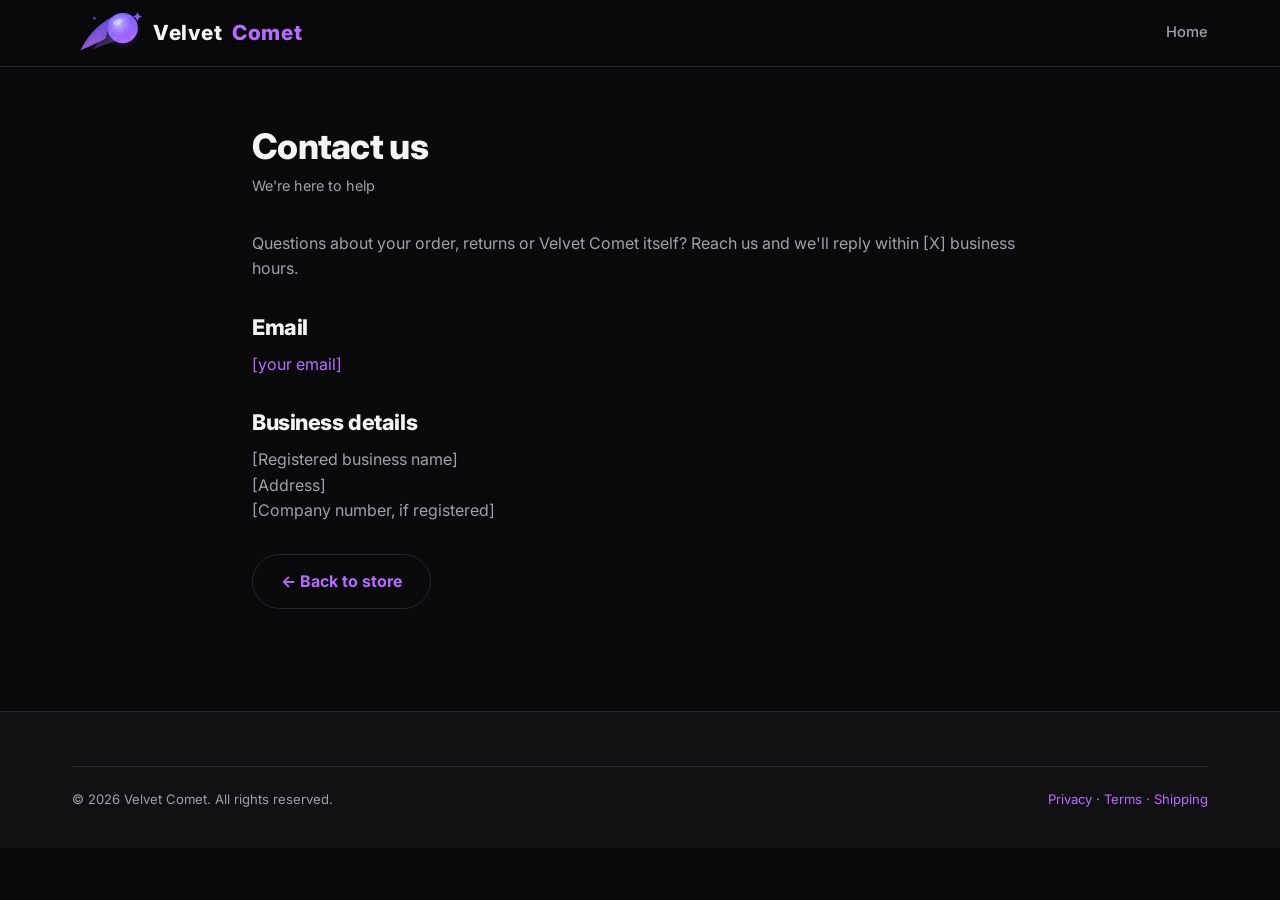
==== contact.html @ bc66ba9e "Velvet Comet store: initial deploy Co-Authored-By: Claude Opus 4.8 (1M context) <noreply@anthropic.c" ====
<!DOCTYPE html>
<html lang="en">
<head>
<meta charset="UTF-8" />
<meta name="viewport" content="width=device-width, initial-scale=1.0" />
<title>Contact | Velvet Comet</title>
<link rel="preconnect" href="https://fonts.googleapis.com">
<link href="https://fonts.googleapis.com/css2?family=Inter:wght@400;500;600;700;800&display=swap" rel="stylesheet">
<link rel="icon" type="image/svg+xml" href="images/velvet_comet_icon.svg" />
<link rel="stylesheet" href="style.css" />
</head>
<body>
<header class="nav"><div class="container nav-inner">
  <a href="index.html" class="brand"><img class="brand-icon" src="images/velvet_comet_logo.svg" alt="" />Velvet <span>Comet</span></a>
  <nav class="nav-links"><a href="index.html">Home</a></nav>
</div></header>

<main class="doc">
  <h1>Contact us</h1>
  <p class="updated">We're here to help</p>
  <p>Questions about your order, returns or Velvet Comet itself? Reach us and we'll reply within [X] business hours.</p>
  <h2>Email</h2>
  <p><a href="mailto:[your email]">[your email]</a></p>
  <h2>Business details</h2>
  <p>[Registered business name]<br>[Address]<br>[Company number, if registered]</p>
  <p style="margin-top:30px;"><a href="index.html" class="btn btn-ghost">← Back to store</a></p>
</main>

<footer><div class="container"><div class="footer-bottom">
  <span>© 2026 Velvet Comet. All rights reserved.</span>
  <span><a href="privacy.html" style="color:var(--accent-2)">Privacy</a> · <a href="terms.html" style="color:var(--accent-2)">Terms</a> · <a href="shipping-returns.html" style="color:var(--accent-2)">Shipping</a></span>
</div></div></footer>
</body>
</html>
---- style.css ----
/* =========================================================================
   Velvet Comet store - shared styles (multi-product)
   Premium dark theme. Re-skin via --accent / --accent-2.
   ========================================================================= */

:root {
  --bg:#0a0a0c; --bg-soft:#111114; --card:#15151a; --line:#26262e;
  --text:#f4f4f6; --muted:#a0a0ad; --accent:#6c5cff; --accent-2:#b86cff;
  --accent-ink:#fff; --good:#3ddc97; --radius:16px; --maxw:1180px;
  --shadow:0 20px 60px rgba(0,0,0,.45);
  --font:"Inter",system-ui,-apple-system,"Segoe UI",Roboto,Helvetica,Arial,sans-serif;
}
* { box-sizing:border-box; margin:0; padding:0; }
html { scroll-behavior:smooth; -webkit-text-size-adjust:100%; }
body { font-family:var(--font); background:var(--bg); color:var(--text); line-height:1.6; -webkit-font-smoothing:antialiased; overflow-x:hidden; }
img { max-width:100%; display:block; }
a { color:inherit; text-decoration:none; }
.container { width:100%; max-width:var(--maxw); margin:0 auto; padding:0 22px; }
section { padding:72px 0; }
.eyebrow { text-transform:uppercase; letter-spacing:.18em; font-size:.74rem; font-weight:700; color:var(--accent-2); margin-bottom:14px; }
h1,h2,h3 { line-height:1.1; letter-spacing:-.02em; font-weight:800; }
h2 { font-size:clamp(1.8rem,4vw,2.7rem); margin-bottom:14px; }
.lead { color:var(--muted); font-size:1.1rem; max-width:640px; }
.gradient-text { background:linear-gradient(100deg,var(--accent),var(--accent-2)); -webkit-background-clip:text; background-clip:text; color:transparent; }

/* buttons */
.btn { display:inline-flex; align-items:center; justify-content:center; gap:10px; font-weight:700; font-size:1rem; padding:14px 28px; border-radius:999px; border:1px solid transparent; cursor:pointer; transition:transform .15s ease, box-shadow .2s ease, opacity .2s, border-color .2s; white-space:nowrap; font-family:inherit; }
.btn-primary { background:linear-gradient(100deg,var(--accent),var(--accent-2)); color:var(--accent-ink); box-shadow:0 10px 30px rgba(108,92,255,.4); }
.btn-primary:hover { transform:translateY(-2px); box-shadow:0 16px 40px rgba(108,92,255,.55); }
.btn-ghost { background:transparent; border-color:var(--line); color:var(--text); }
.btn-ghost:hover { border-color:var(--accent); }
.btn-lg { padding:17px 38px; font-size:1.06rem; }
.btn-block { width:100%; }

/* announcement + nav */
.announce { background:linear-gradient(100deg,var(--accent),var(--accent-2)); color:#fff; text-align:center; font-size:.85rem; font-weight:600; padding:9px 16px; }
header.nav { position:sticky; top:0; z-index:50; backdrop-filter:blur(14px); background:rgba(10,10,12,.72); border-bottom:1px solid var(--line); }
.nav-inner { display:flex; align-items:center; justify-content:space-between; height:66px; gap:18px; }
.brand { font-weight:800; font-size:1.3rem; letter-spacing:.04em; display:inline-flex; align-items:center; gap:9px; }
.brand span { color:var(--accent-2); }
.brand-icon { width:30px; height:30px; flex:none; }
.nav .brand-icon { width:auto; height:44px; margin:0; }
.nav-links { display:flex; gap:24px; align-items:center; }
.nav-links a { color:var(--muted); font-size:.92rem; font-weight:500; transition:color .15s; }
.nav-links a:hover { color:var(--text); }
.nav .brand { flex:1; }
.nav-right { display:flex; align-items:center; gap:14px; flex:1; justify-content:flex-end; }
.cart-btn { position:relative; background:none; border:1px solid var(--line); color:var(--text); width:44px; height:44px; border-radius:50%; cursor:pointer; display:grid; place-items:center; transition:border-color .2s; }
.cart-btn:hover { border-color:var(--accent); }
.cart-count { position:absolute; top:-6px; right:-6px; min-width:20px; height:20px; padding:0 5px; border-radius:999px; background:linear-gradient(100deg,var(--accent),var(--accent-2)); color:#fff; font-size:.7rem; font-weight:700; display:grid; place-items:center; }
.nav-toggle { display:none; background:none; border:0; color:var(--text); font-size:1.5rem; cursor:pointer; }

/* hero (storefront) */
.hero { position:relative; padding:84px 0; overflow:hidden; text-align:center; }
.hero::before { content:""; position:absolute; inset:-200px 0 auto 0; height:640px; background:radial-gradient(55% 60% at 50% 10%,rgba(108,92,255,.3),transparent 70%); pointer-events:none; }
.hero h1 { font-size:clamp(2.5rem,6.5vw,4.4rem); margin-bottom:20px; position:relative; }
.hero .lead { margin:0 auto 30px; font-size:1.2rem; }
.hero-cta { display:flex; gap:14px; justify-content:center; flex-wrap:wrap; position:relative; }
.hero .container { position:relative; z-index:1; }

/* dynamic comets - subtle, occasional streaks behind the hero text */
.comet-field { position:absolute; inset:0; z-index:0; pointer-events:none; overflow:hidden; }
.comet { position:absolute; width:150px; height:2px; border-radius:999px;
  background:linear-gradient(90deg, rgba(108,92,255,0), rgba(184,108,255,.7), #ffffff);
  filter:drop-shadow(0 0 6px rgba(150,100,255,.85));
  opacity:0; transform:rotate(35deg); animation:cometShoot 12s linear infinite; will-change:transform,opacity; }
.comet::after { content:""; position:absolute; right:-2px; top:50%; width:5px; height:5px; margin-top:-2.5px;
  border-radius:50%; background:#fff; box-shadow:0 0 10px 2px rgba(184,108,255,.9); }
.comet:nth-child(1) { top:14%; left:6%;  width:150px; animation-duration:9s;   animation-delay:0s; }
.comet:nth-child(2) { top:33%; left:46%; width:110px; animation-duration:8s;   animation-delay:1.4s; }
.comet:nth-child(3) { top:8%;  left:64%; width:130px; animation-duration:10s;  animation-delay:3s; }
.comet:nth-child(4) { top:50%; left:20%; width:120px; animation-duration:8.5s; animation-delay:4.4s; }
.comet:nth-child(5) { top:22%; left:80%; width:100px; animation-duration:9.5s; animation-delay:2.2s; }
.comet:nth-child(6) { top:60%; left:54%; width:140px; animation-duration:11s;  animation-delay:6s; }
@keyframes cometShoot {
  0%   { transform:translate(0,0) rotate(35deg); opacity:0; }
  4%   { opacity:1; }
  18%  { opacity:1; }
  26%  { transform:translate(540px,378px) rotate(35deg); opacity:0; }
  100% { transform:translate(540px,378px) rotate(35deg); opacity:0; }
}
@media (prefers-reduced-motion: reduce) { .comet { display:none; } }

/* category filter */
.filters { display:flex; gap:10px; justify-content:center; flex-wrap:wrap; margin-bottom:40px; }
.filter-chip { background:var(--card); border:1px solid var(--line); color:var(--muted); padding:9px 20px; border-radius:999px; cursor:pointer; font-weight:600; font-size:.9rem; transition:all .18s; font-family:inherit; }
.filter-chip:hover { color:var(--text); border-color:var(--accent); }
.filter-chip.active { background:linear-gradient(100deg,var(--accent),var(--accent-2)); color:#fff; border-color:transparent; }

/* product grid */
.grid { display:grid; grid-template-columns:repeat(3,1fr); gap:24px; }
.product-card { background:var(--card); border:1px solid var(--line); border-radius:var(--radius); overflow:hidden; transition:transform .2s, border-color .2s; display:flex; flex-direction:column; position:relative; }
.product-card:hover { transform:translateY(-5px); border-color:var(--accent); }
.pc-media { aspect-ratio:4/3; background:radial-gradient(120% 120% at 30% 20%,rgba(184,108,255,.22),transparent 55%),linear-gradient(160deg,#1b1b24,#0c0c10); display:grid; place-items:center; position:relative; overflow:hidden; }
.pc-media img { width:100%; height:100%; object-fit:cover; }
.pc-emoji { font-size:3.6rem; opacity:.92; }
.pc-badge { position:absolute; top:12px; left:12px; background:rgba(10,10,12,.7); backdrop-filter:blur(6px); border:1px solid var(--line); color:var(--accent-2); font-size:.72rem; font-weight:700; padding:5px 11px; border-radius:999px; letter-spacing:.04em; }
.pc-body { padding:20px 20px 22px; display:flex; flex-direction:column; flex:1; }
.pc-cat { font-size:.72rem; text-transform:uppercase; letter-spacing:.12em; color:var(--muted); margin-bottom:7px; }
.pc-name { font-size:1.12rem; font-weight:700; margin-bottom:6px; }
.pc-tag { color:var(--muted); font-size:.92rem; margin-bottom:16px; flex:1; }
.pc-foot { display:flex; align-items:center; justify-content:space-between; gap:12px; }
.pc-price { font-size:1.3rem; font-weight:800; }
.pc-actions { display:flex; gap:8px; }
.pc-add { padding:11px 18px; font-size:.9rem; }
.pc-view { color:var(--muted); font-size:.9rem; font-weight:600; align-self:center; }
.pc-view:hover { color:var(--text); }

/* product detail */
.pdp { display:grid; grid-template-columns:1fr 1fr; gap:50px; align-items:flex-start; }
.pdp-media { position:sticky; top:90px; aspect-ratio:1/1; border-radius:24px; border:1px solid var(--line); box-shadow:var(--shadow); background:radial-gradient(120% 120% at 30% 20%,rgba(184,108,255,.3),transparent 55%),linear-gradient(160deg,#1b1b24,#0c0c10); display:grid; place-items:center; overflow:hidden; }
.pdp-media img { width:100%; height:100%; object-fit:cover; }
.pdp-media .pc-emoji { font-size:6rem; }

/* product images are transparent cutouts: show the whole product, floating with soft depth */
.pc-media img, .pdp-media img { object-fit:contain; filter:drop-shadow(0 14px 26px rgba(0,0,0,.5)); }
.pc-media img { padding:9%; }
.pdp-media img { padding:11%; }
.pdp-info .pc-cat { margin-bottom:10px; }
.pdp-info h1 { font-size:clamp(1.9rem,4vw,2.7rem); margin-bottom:12px; }
.pdp-tag { font-size:1.25rem; color:var(--accent-2); font-weight:600; margin-bottom:16px; }
.pdp-hook { color:var(--muted); font-size:1.05rem; margin-bottom:24px; }
.pdp-price { font-size:2rem; font-weight:800; margin-bottom:6px; }
.pdp-pricenote { color:var(--muted); font-size:.88rem; margin-bottom:24px; }
.pdp-cta { display:flex; gap:12px; flex-wrap:wrap; margin-bottom:26px; }
.pdp-trust { display:grid; gap:10px; }
.pdp-trust span { display:flex; align-items:center; gap:9px; color:var(--muted); font-size:.92rem; }
.pdp-trust svg { color:var(--good); flex:none; }

.pdp-features { display:grid; grid-template-columns:1fr 1fr; gap:18px; margin-top:14px; }
.pdp-feature { background:var(--card); border:1px solid var(--line); border-radius:var(--radius); padding:22px; }
.pdp-feature h3 { font-size:1.05rem; margin-bottom:7px; }
.pdp-feature p { color:var(--muted); font-size:.92rem; }
.spec-wrap { background:var(--card); border:1px solid var(--line); border-radius:var(--radius); overflow:hidden; margin-top:14px; }
.spec-row { display:grid; grid-template-columns:220px 1fr; padding:15px 24px; border-bottom:1px solid var(--line); }
.spec-row:last-child { border-bottom:0; }
.spec-row dt { color:var(--muted); font-weight:600; }
.back-link { color:var(--muted); font-size:.9rem; display:inline-flex; gap:7px; margin-bottom:24px; }
.back-link:hover { color:var(--text); }

/* trust strip */
.strip { border-block:1px solid var(--line); background:var(--bg-soft); padding:24px 0; }
.strip-inner { display:flex; justify-content:space-around; gap:20px; flex-wrap:wrap; color:var(--muted); font-size:.9rem; font-weight:600; }
.strip-inner span { display:inline-flex; align-items:center; gap:9px; }
.strip-inner svg { width:18px; height:18px; flex:none; color:var(--accent-2); }

/* cart drawer */
.overlay { position:fixed; inset:0; background:rgba(0,0,0,.6); opacity:0; visibility:hidden; transition:.25s; z-index:90; }
.overlay.open { opacity:1; visibility:visible; }
.cart-drawer { position:fixed; top:0; right:0; bottom:0; width:min(420px,100%); background:var(--bg-soft); border-left:1px solid var(--line); z-index:100; transform:translateX(100%); transition:transform .3s ease; display:flex; flex-direction:column; }
.cart-drawer.open { transform:none; }
.cart-head { display:flex; align-items:center; justify-content:space-between; padding:22px; border-bottom:1px solid var(--line); }
.cart-head h3 { font-size:1.2rem; }
.cart-close { background:none; border:0; color:var(--muted); font-size:1.6rem; cursor:pointer; line-height:1; }
.cart-close:hover { color:var(--text); }
.cart-items { flex:1; overflow-y:auto; padding:14px 22px; }
.cart-empty { text-align:center; color:var(--muted); padding:60px 20px; }
.cart-item { display:grid; grid-template-columns:56px 1fr auto; gap:14px; padding:16px 0; border-bottom:1px solid var(--line); align-items:center; }
.ci-media { width:56px; height:56px; border-radius:12px; background:linear-gradient(160deg,#1b1b24,#0c0c10); border:1px solid var(--line); display:grid; place-items:center; font-size:1.5rem; }
.ci-name { font-weight:600; font-size:.95rem; margin-bottom:4px; }
.ci-price { color:var(--muted); font-size:.85rem; }
.ci-qty { display:inline-flex; align-items:center; gap:8px; margin-top:8px; }
.ci-qty button { width:26px; height:26px; border-radius:7px; border:1px solid var(--line); background:var(--card); color:var(--text); cursor:pointer; font-size:1rem; line-height:1; }
.ci-qty button:hover { border-color:var(--accent); }
.ci-remove { background:none; border:0; color:var(--muted); cursor:pointer; font-size:.8rem; text-decoration:underline; }
.ci-remove:hover { color:#ff6b6b; }
.cart-foot { padding:22px; border-top:1px solid var(--line); }
.cart-total { display:flex; justify-content:space-between; font-size:1.15rem; font-weight:800; margin-bottom:16px; }
.cart-note { color:var(--muted); font-size:.78rem; text-align:center; margin-top:12px; }

/* toast */
.toast { position:fixed; bottom:24px; left:50%; transform:translateX(-50%) translateY(40px); background:var(--card); border:1px solid var(--accent); color:var(--text); padding:13px 22px; border-radius:999px; font-weight:600; font-size:.9rem; z-index:120; opacity:0; transition:.3s; box-shadow:var(--shadow); }
.toast.show { opacity:1; transform:translateX(-50%) translateY(0); }

/* footer */
footer { border-top:1px solid var(--line); background:var(--bg-soft); padding:54px 0 38px; }
.footer-grid { display:grid; grid-template-columns:1.4fr 1fr 1fr; gap:40px; margin-bottom:34px; }
.footer-grid h4 { font-size:.95rem; margin-bottom:14px; }
.footer-grid a, .footer-grid p { color:var(--muted); font-size:.9rem; display:block; margin-bottom:9px; }
.footer-grid a:hover { color:var(--text); }
.footer-bottom { border-top:1px solid var(--line); padding-top:22px; display:flex; justify-content:space-between; flex-wrap:wrap; gap:12px; color:var(--muted); font-size:.82rem; }

/* doc pages */
.doc { max-width:820px; margin:0 auto; padding:60px 22px 90px; }
.doc h1 { font-size:2.2rem; margin-bottom:8px; }
.doc .updated { color:var(--muted); font-size:.9rem; margin-bottom:34px; }
.doc h2 { font-size:1.35rem; margin:34px 0 12px; }
.doc p, .doc li { color:var(--muted); margin-bottom:12px; }
.doc ul { padding-left:22px; margin-bottom:12px; }
.doc a { color:var(--accent-2); }

/* responsive */
@media (max-width:980px){ .grid{ grid-template-columns:repeat(2,1fr);} }
@media (max-width:760px){
  .nav-links{ display:none; }
  .nav-links.open{ display:flex; flex-direction:column; position:absolute; top:66px; left:0; right:0; background:var(--bg-soft); border-bottom:1px solid var(--line); padding:18px 22px; gap:16px; }
  .nav-toggle{ display:block; }
  .grid{ grid-template-columns:1fr; }
  .pdp{ grid-template-columns:1fr; }
  .pdp-media{ position:static; max-width:460px; margin:0 auto; }
  .pdp-features{ grid-template-columns:1fr; }
  .footer-grid{ grid-template-columns:1fr 1fr; }
  .spec-row{ grid-template-columns:1fr; gap:4px; }
}
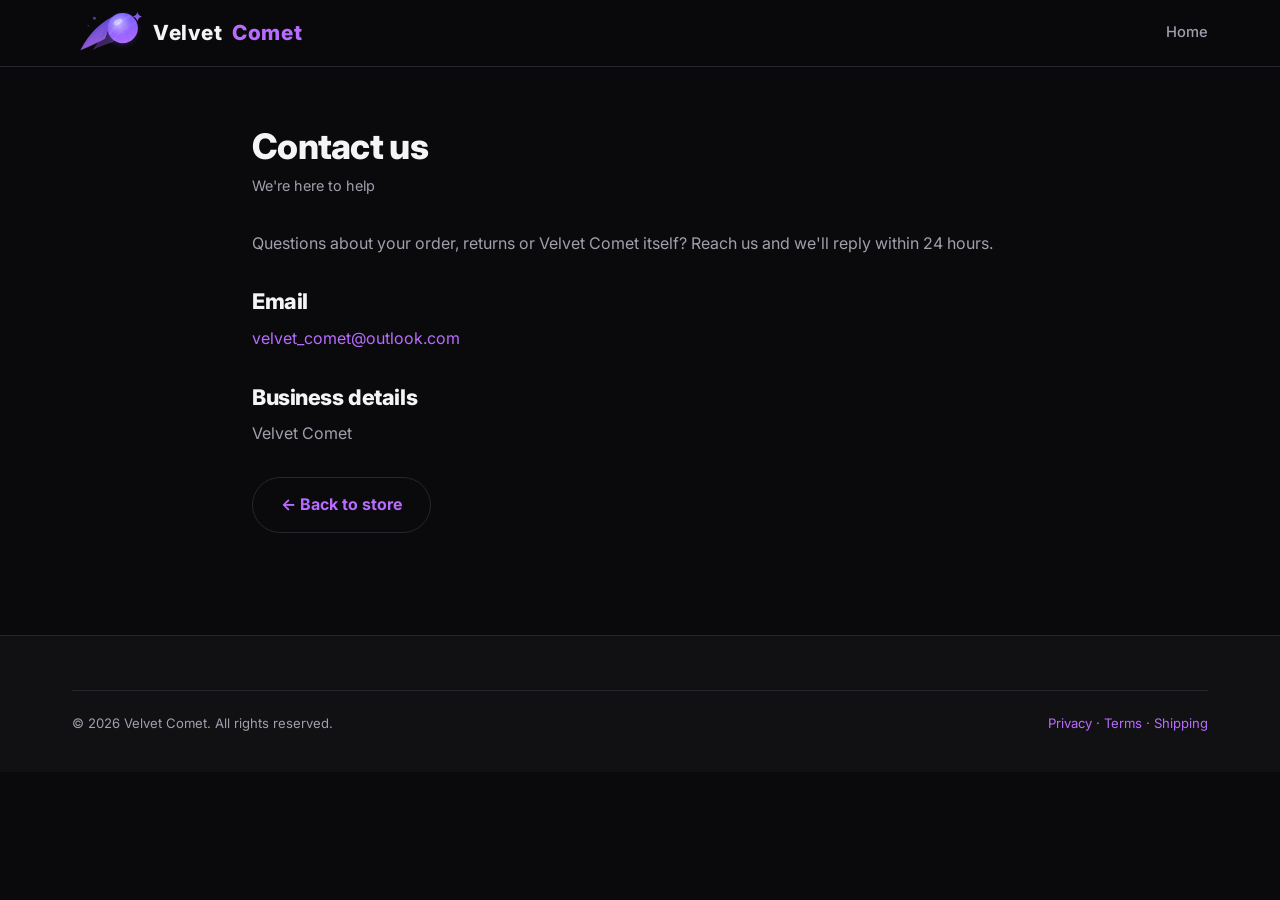
==== commit f7a7f8b0: "Fill policy pages: contact email, shipping/returns, dates; remove placeholders Co-Authored-By: Claud" ====
--- a/contact.html
+++ b/contact.html
@@ -18,11 +18,11 @@
 <main class="doc">
   <h1>Contact us</h1>
   <p class="updated">We're here to help</p>
-  <p>Questions about your order, returns or Velvet Comet itself? Reach us and we'll reply within [X] business hours.</p>
+  <p>Questions about your order, returns or Velvet Comet itself? Reach us and we'll reply within 24 hours.</p>
   <h2>Email</h2>
-  <p><a href="mailto:[your email]">[your email]</a></p>
+  <p><a href="mailto:velvet_comet@outlook.com">velvet_comet@outlook.com</a></p>
   <h2>Business details</h2>
-  <p>[Registered business name]<br>[Address]<br>[Company number, if registered]</p>
+  <p>Velvet Comet</p>
   <p style="margin-top:30px;"><a href="index.html" class="btn btn-ghost">← Back to store</a></p>
 </main>
 
